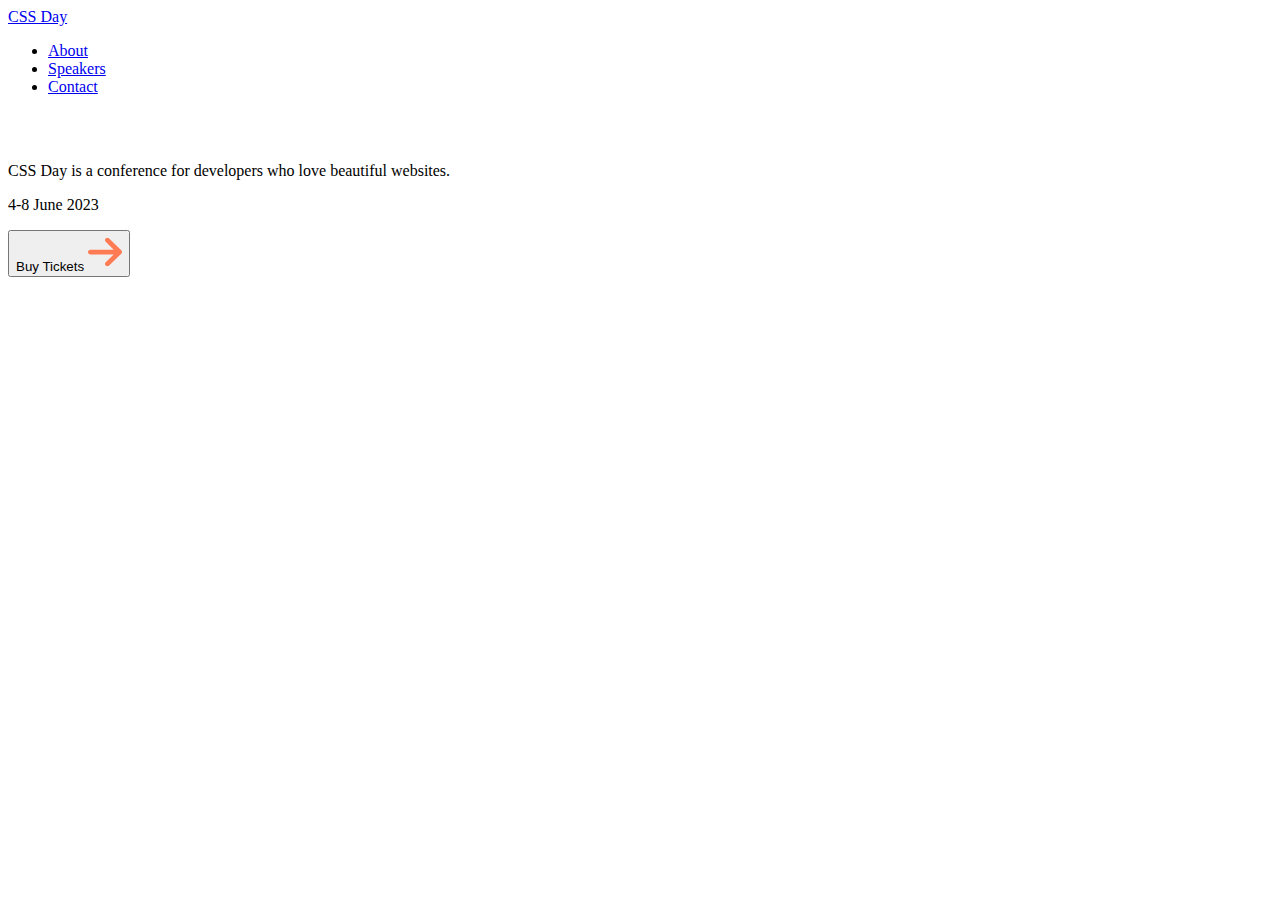
==== index.html @ 63a96b49 "initial commit" ====
<!DOCTYPE html>
<html lang="en">
<head>
    <meta charset="UTF-8">
    <meta http-equiv="X-UA-Compatible" content="IE=edge">
    <meta name="viewport" content="width=device-width, initial-scale=1.0">
    <title>CSS Day</title>
</head>
<body>
    <header>
        <a href="/">CSS Day</a>
        <div>
            <nav>
                <ul>
                    <li><a href="#">About</a></li>
                    <li><a href="speakers.html">Speakers</a></li>
                    <li><a href="#">Contact</a></li>
                </ul>
            </nav>
            <img src="./icons/shopping-cart.svg" alt="Shopping cart">
        </div>
    </header>
    <main>
        <p>CSS Day is a conference for developers who love beautiful websites.</p>
        <p>4-8 June 2023</p>
        <button>Buy Tickets <img src="./icons/arrow-right.svg" alt="Right arrow"></button>
    </main>
</body>
</html>
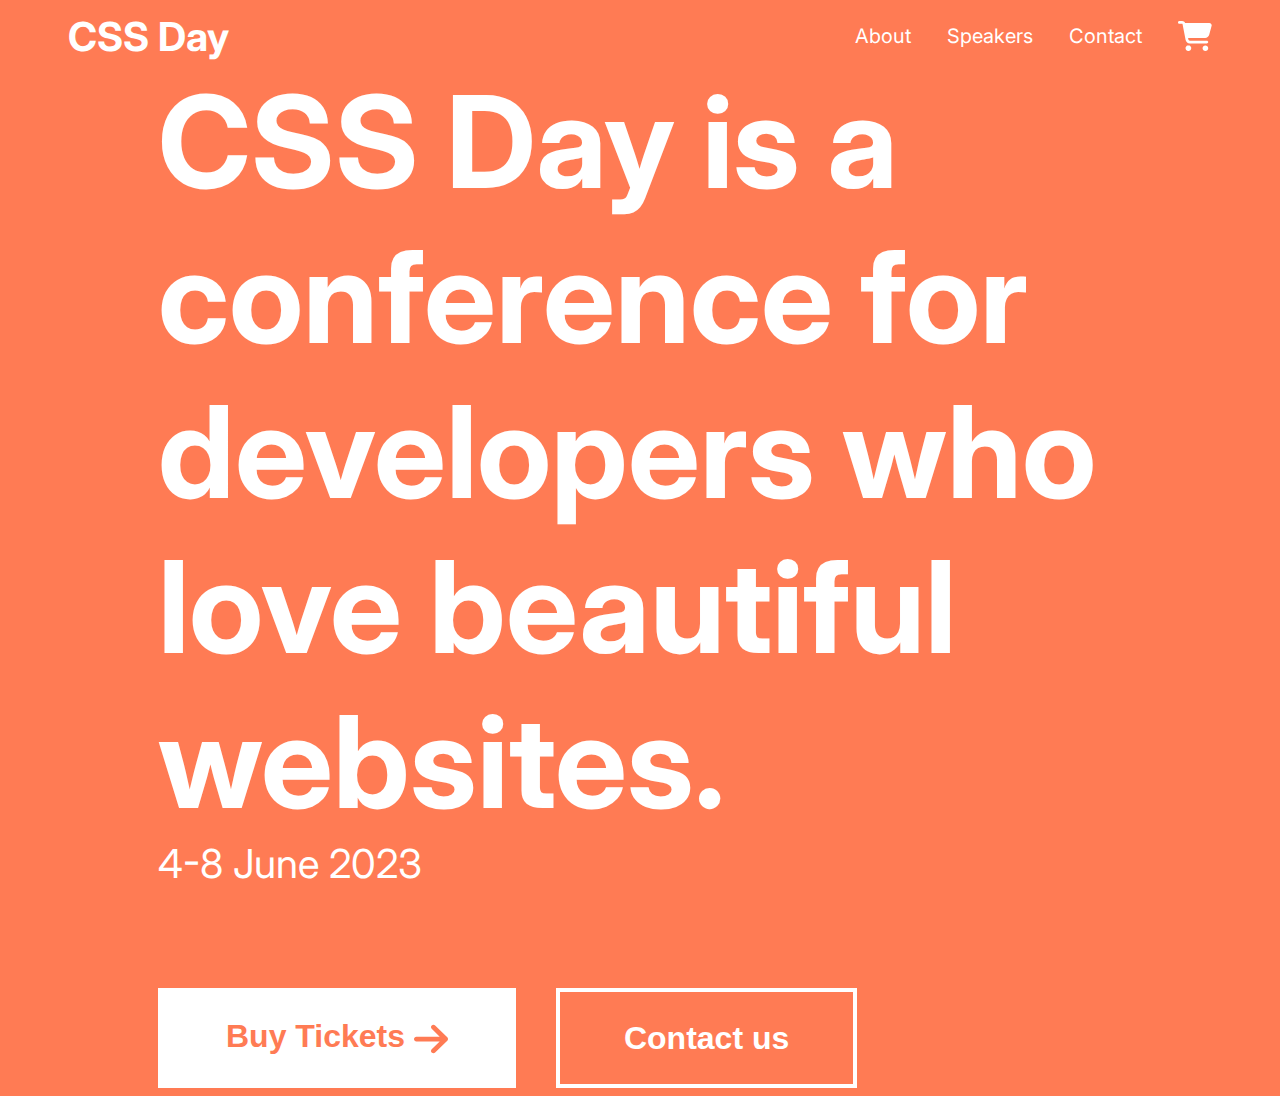
==== commit 78e81ac4: "responsive layout" ====
--- a/index.html
+++ b/index.html
@@ -1,29 +1,57 @@
 <!DOCTYPE html>
 <html lang="en">
+
 <head>
     <meta charset="UTF-8">
     <meta http-equiv="X-UA-Compatible" content="IE=edge">
     <meta name="viewport" content="width=device-width, initial-scale=1.0">
     <title>CSS Day</title>
+    <link rel="preconnect" href="https://fonts.googleapis.com">
+    <link rel="preconnect" href="https://fonts.gstatic.com" crossorigin>
+    <link href="https://fonts.googleapis.com/css2?family=Inter:wght@400;700&display=swap" rel="stylesheet">
+    <link rel="stylesheet" href="styles/index.css">
 </head>
-<body>
-    <header>
-        <a href="/">CSS Day</a>
-        <div>
-            <nav>
-                <ul>
-                    <li><a href="#">About</a></li>
-                    <li><a href="speakers.html">Speakers</a></li>
-                    <li><a href="#">Contact</a></li>
-                </ul>
-            </nav>
-            <img src="./icons/shopping-cart.svg" alt="Shopping cart">
+
+<body class="body body--primary home">
+    <header class="header">
+        <a class="header__link" href="/">CSS Day</a>
+        <nav class="nav">
+            <ul class="nav__list">
+                <li class="nav__list-item"><a href="#">About</a></li>
+                <li class="nav__list-item"><a href="speakers.html">Speakers</a></li>
+                <li class="nav__list-item"><a href="#">Contact</a></li>
+            </ul>
+        </nav>
+        <svg width="34" height="30" viewBox="0 0 34 30" fill="none" xmlns="http://www.w3.org/2000/svg">
+            <g clip-path="url(#clip0_5_286)">
+                <path
+                    d="M0 1.40625C0 0.626953 0.631597 0 1.41667 0H4.10243C5.40104 0 6.55208 0.75 7.08924 1.875H31.3497C32.9021 1.875 34.0354 3.33984 33.6281 4.82813L31.208 13.752C30.7062 15.5918 29.024 16.875 27.1056 16.875H10.076L10.3948 18.5449C10.5247 19.207 11.109 19.6875 11.7878 19.6875H28.8056C29.5906 19.6875 30.2222 20.3145 30.2222 21.0938C30.2222 21.873 29.5906 22.5 28.8056 22.5H11.7878C9.74549 22.5 7.99236 21.0586 7.61458 19.0723L4.56875 3.19336C4.52743 2.9707 4.33264 2.8125 4.10243 2.8125H1.41667C0.631597 2.8125 0 2.18555 0 1.40625ZM7.55556 27.1875C7.55556 26.8182 7.62884 26.4524 7.77123 26.1112C7.91362 25.77 8.12232 25.4599 8.38542 25.1988C8.64852 24.9376 8.96086 24.7304 9.30462 24.5891C9.64837 24.4477 10.0168 24.375 10.3889 24.375C10.761 24.375 11.1294 24.4477 11.4732 24.5891C11.8169 24.7304 12.1293 24.9376 12.3924 25.1988C12.6555 25.4599 12.8642 25.77 13.0065 26.1112C13.1489 26.4524 13.2222 26.8182 13.2222 27.1875C13.2222 27.5568 13.1489 27.9226 13.0065 28.2638C12.8642 28.605 12.6555 28.9151 12.3924 29.1762C12.1293 29.4374 11.8169 29.6446 11.4732 29.7859C11.1294 29.9273 10.761 30 10.3889 30C10.0168 30 9.64837 29.9273 9.30462 29.7859C8.96086 29.6446 8.64852 29.4374 8.38542 29.1762C8.12232 28.9151 7.91362 28.605 7.77123 28.2638C7.62884 27.9226 7.55556 27.5568 7.55556 27.1875ZM27.3889 24.375C28.1403 24.375 28.861 24.6713 29.3924 25.1988C29.9237 25.7262 30.2222 26.4416 30.2222 27.1875C30.2222 27.9334 29.9237 28.6488 29.3924 29.1762C28.861 29.7037 28.1403 30 27.3889 30C26.6374 30 25.9168 29.7037 25.3854 29.1762C24.8541 28.6488 24.5556 27.9334 24.5556 27.1875C24.5556 26.4416 24.8541 25.7262 25.3854 25.1988C25.9168 24.6713 26.6374 24.375 27.3889 24.375Z"
+                    fill="white" />
+            </g>
+            <defs>
+                <clipPath id="clip0_5_286">
+                    <rect width="34" height="30" fill="white" />
+                </clipPath>
+            </defs>
+        </svg>
+
+    </header>
+    <main class="main">
+        <p class="main__heading">CSS Day is a conference for developers who love beautiful websites.</p>
+        <p class="main__subheading">4-8 June 2023</p>
+        <div class="button-container">
+            <button class="button button--main">
+                Buy Tickets
+                <svg width="34" height="38" viewBox="0 0 34 38" fill="none" xmlns="http://www.w3.org/2000/svg"
+                    class="main-button-icon">
+                    <path
+                        d="M33.2866 20.6773C34.2353 19.7496 34.2353 18.2429 33.2866 17.3152L21.1438 5.44019C20.1951 4.51245 18.6545 4.51245 17.7058 5.44019C16.7571 6.36792 16.7571 7.87456 17.7058 8.80229L25.7125 16.625H2.42857C1.08527 16.625 0 17.6863 0 19C0 20.3136 1.08527 21.375 2.42857 21.375H25.7049L17.7134 29.1976C16.7647 30.1253 16.7647 31.632 17.7134 32.5597C18.6621 33.4875 20.2027 33.4875 21.1513 32.5597L33.2942 20.6847L33.2866 20.6773Z"
+                        fill="#FF7B54" />
+                </svg>
+            </button>
+            <button class="button button--secondary">Contact us</button>
         </div>
-    </header>
-    <main>
-        <p>CSS Day is a conference for developers who love beautiful websites.</p>
-        <p>4-8 June 2023</p>
-        <button>Buy Tickets <img src="./icons/arrow-right.svg" alt="Right arrow"></button>
     </main>
 </body>
+
 </html>--- a/styles/index.css
+++ b/styles/index.css
@@ -0,0 +1,30 @@
+/* @font-face {
+    font-family: Inter;
+    src: url();
+} Si me bajo los estilos y los pongo en la carpeta "fonts", los creo de esta forma. Si uso los CDN de google, tiro directamente los links en el <head>.*/
+
+@import "base.css";
+
+/* Estos headings son especificos para el homepage, pero el nombre puede ser un tanto confuso, porque no es muy especifico.
+Entonces para hacerlo mas expresivo, se le puede agregar una clase al body que contiene todo con el nombre de la pagina */
+.home .main__heading {
+  font-size: 128px;
+  font-weight: bold;
+}
+.home .main__subheading {
+  font-size: 40px;
+}
+.home .button-container {
+  display: flex;
+  margin-top: 100px;
+}
+
+.main-button-icon {
+  vertical-align: middle;
+  /* alinio el icono verticalmente al box al cual pertenece. Yo antes lo que hacia era hacer que el
+  boton tenga un display flex y poner un margen y alinear todo asi, pero estaría usando flexbox en absolutamente todo.
+  Es una mejor practica usar esta propiedad que se encarga de solucionar eso, además es más simple */
+}
+.button--main:hover .main-button-icon path {
+  fill: var(--color-button-primary-bg) !important;
+}
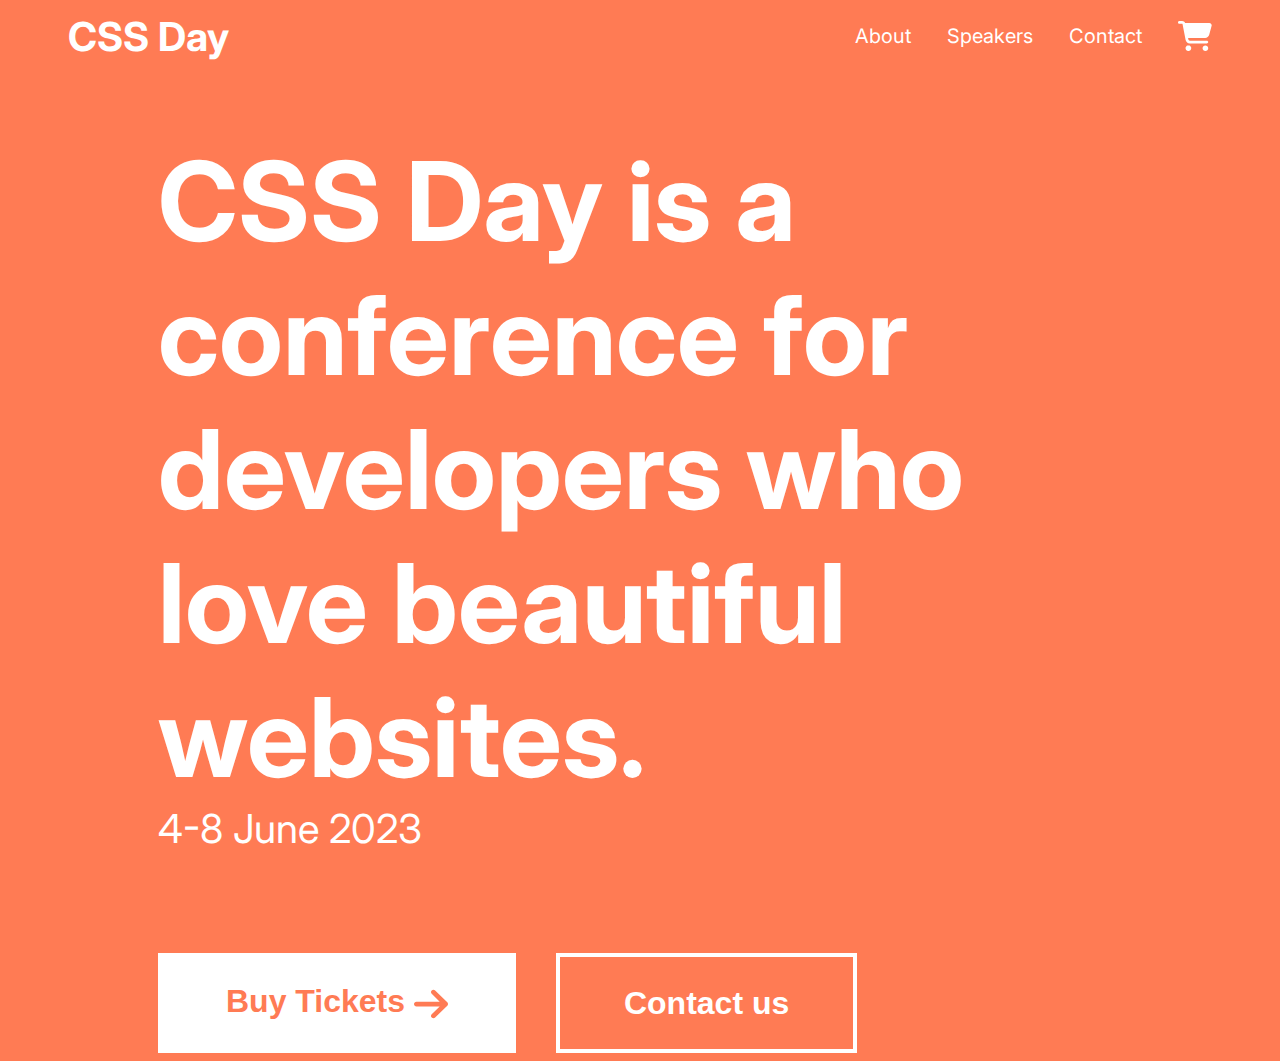
==== commit 5a5cb021: "menu desplegable se cierra ante los eventos de click en index html" ====
--- a/index.html
+++ b/index.html
@@ -14,8 +14,28 @@
 
 <body class="body body--primary home">
     <header class="header">
+        <svg id="closeMenuId" class="close-menu" width="34" height="30" viewBox="0 0 34 30" fill="none"
+            xmlns="http://www.w3.org/2000/svg">
+            <g clip-path="url(#clip0_2_236)">
+                <path
+                    d="M18.2424 3.79587C18.7897 3.18493 18.7025 2.27751 18.0438 1.76989C17.385 1.26227 16.4065 1.34313 15.8591 1.95407L9.30048 9.25387L2.74181 1.95407C2.19445 1.34313 1.21598 1.26227 0.557204 1.76989C-0.101569 2.27751 -0.188759 3.18493 0.358604 3.79587L7.28056 11.5L0.358604 19.2041C-0.188759 19.815 -0.101569 20.7224 0.557204 21.23C1.21598 21.7377 2.19445 21.6568 2.74181 21.0459L9.30048 13.7461L15.8591 21.0459C16.4065 21.6568 17.385 21.7377 18.0438 21.23C18.7025 20.7224 18.7897 19.815 18.2424 19.2041L11.3204 11.5L18.2424 3.79587Z"
+                    fill="#FF7B54" />
+            </g>
+            <defs>
+                <clipPath id="clip0_2_236">
+                    <rect width="18.6006" height="23" fill="white" />
+                </clipPath>
+            </defs>
+        </svg>
+
+        <svg id="menuId" class="menu menu--visible" width="34" height="30" viewBox="0 0 21 30" fill="none"
+            xmlns="http://www.w3.org/2000/svg">
+            <path
+                d="M0 4.5C0 3.67031 0.670312 3 1.5 3H19.5C20.3297 3 21 3.67031 21 4.5C21 5.32969 20.3297 6 19.5 6H1.5C0.670312 6 0 5.32969 0 4.5ZM0 12C0 11.1703 0.670312 10.5 1.5 10.5H19.5C20.3297 10.5 21 11.1703 21 12C21 12.8297 20.3297 13.5 19.5 13.5H1.5C0.670312 13.5 0 12.8297 0 12ZM21 19.5C21 20.3297 20.3297 21 19.5 21H1.5C0.670312 21 0 20.3297 0 19.5C0 18.6703 0.670312 18 1.5 18H19.5C20.3297 18 21 18.6703 21 19.5Z"
+                fill="#FF7B54" />
+        </svg>
         <a class="header__link" href="/">CSS Day</a>
-        <nav class="nav">
+        <nav id="navId" class="nav">
             <ul class="nav__list">
                 <li class="nav__list-item"><a href="#">About</a></li>
                 <li class="nav__list-item"><a href="speakers.html">Speakers</a></li>
@@ -53,5 +73,6 @@
         </div>
     </main>
 </body>
+<script src="index.js"></script>
 
 </html>--- a/styles/index.css
+++ b/styles/index.css
@@ -8,8 +8,9 @@
 /* Estos headings son especificos para el homepage, pero el nombre puede ser un tanto confuso, porque no es muy especifico.
 Entonces para hacerlo mas expresivo, se le puede agregar una clase al body que contiene todo con el nombre de la pagina */
 .home .main__heading {
-  font-size: 128px;
+  font-size: 110px;
   font-weight: bold;
+  margin-top: 70px;
 }
 .home .main__subheading {
   font-size: 40px;
@@ -28,3 +29,42 @@
 .button--main:hover .main-button-icon path {
   fill: var(--color-button-primary-bg) !important;
 }
+@media (width < 1100px) {
+  .home .main__heading {
+    font-size: 70px;
+  }
+}
+@media (width < 950px) {
+  .home .main__heading {
+    font-size: 55px;
+  }
+  .home .main__subheading {
+    font-size: 35px;
+  }
+  .home .main-button-icon {
+    height: 28px;
+    width: 28px;
+  }
+}
+
+@media (width < 710px) {
+  .home .main-button-icon {
+    height: 25px;
+    width: 25px;
+  }
+}
+
+@media (width < 620px) {
+  .home .main__heading {
+    font-size: 40px;
+  }
+  .home .main__subheading {
+    font-size: 24px;
+  }
+  .home .button-container {
+    flex-direction: column;
+  }
+  .home .button--main {
+    margin-bottom: 20px;
+  }
+}
